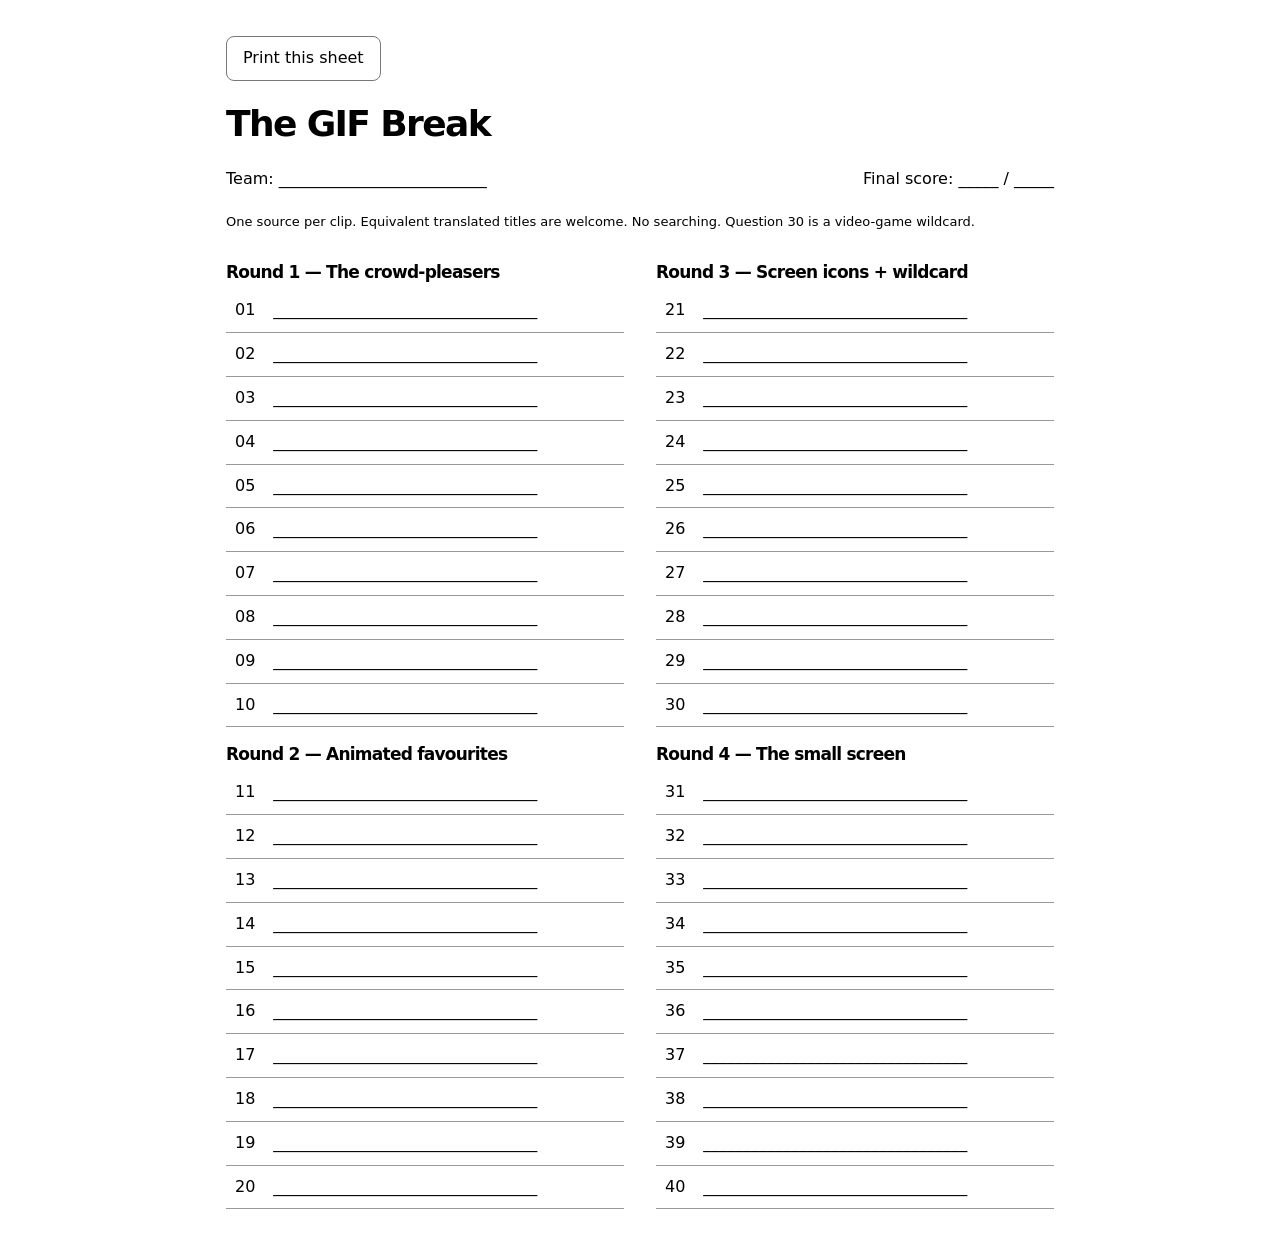
==== answer-sheet.html @ 268ebf19 "Prepare validated static GIF quiz for GitHub Pages" ====
<!doctype html><html lang="en"><head><meta charset="utf-8"><meta name="viewport" content="width=device-width,initial-scale=1"><meta name="robots" content="noindex,nofollow"><title>The GIF Break — team answer sheet</title><link rel="stylesheet" href="styles.css"></head><body class="print-body"><button onclick="window.print()">Print this sheet</button><h1>The GIF Break</h1><div class="sheet-top"><span>Team: __________________________</span><span>Final score: _____ / _____</span></div><p class="small">One source per clip. Equivalent translated titles are welcome. No searching. Question 30 is a video-game wildcard.</p><div class="answer-grid"><div><h2 style="font-size:17px;margin:18px 0 8px">Round 1 — The crowd-pleasers</h2><table><tbody><tr><td>01</td><td>_________________________________</td></tr><tr><td>02</td><td>_________________________________</td></tr><tr><td>03</td><td>_________________________________</td></tr><tr><td>04</td><td>_________________________________</td></tr><tr><td>05</td><td>_________________________________</td></tr><tr><td>06</td><td>_________________________________</td></tr><tr><td>07</td><td>_________________________________</td></tr><tr><td>08</td><td>_________________________________</td></tr><tr><td>09</td><td>_________________________________</td></tr><tr><td>10</td><td>_________________________________</td></tr></tbody></table><h2 style="font-size:17px;margin:18px 0 8px">Round 2 — Animated favourites</h2><table><tbody><tr><td>11</td><td>_________________________________</td></tr><tr><td>12</td><td>_________________________________</td></tr><tr><td>13</td><td>_________________________________</td></tr><tr><td>14</td><td>_________________________________</td></tr><tr><td>15</td><td>_________________________________</td></tr><tr><td>16</td><td>_________________________________</td></tr><tr><td>17</td><td>_________________________________</td></tr><tr><td>18</td><td>_________________________________</td></tr><tr><td>19</td><td>_________________________________</td></tr><tr><td>20</td><td>_________________________________</td></tr></tbody></table></div><div><h2 style="font-size:17px;margin:18px 0 8px">Round 3 — Screen icons + wildcard</h2><table><tbody><tr><td>21</td><td>_________________________________</td></tr><tr><td>22</td><td>_________________________________</td></tr><tr><td>23</td><td>_________________________________</td></tr><tr><td>24</td><td>_________________________________</td></tr><tr><td>25</td><td>_________________________________</td></tr><tr><td>26</td><td>_________________________________</td></tr><tr><td>27</td><td>_________________________________</td></tr><tr><td>28</td><td>_________________________________</td></tr><tr><td>29</td><td>_________________________________</td></tr><tr><td>30</td><td>_________________________________</td></tr></tbody></table><h2 style="font-size:17px;margin:18px 0 8px">Round 4 — The small screen</h2><table><tbody><tr><td>31</td><td>_________________________________</td></tr><tr><td>32</td><td>_________________________________</td></tr><tr><td>33</td><td>_________________________________</td></tr><tr><td>34</td><td>_________________________________</td></tr><tr><td>35</td><td>_________________________________</td></tr><tr><td>36</td><td>_________________________________</td></tr><tr><td>37</td><td>_________________________________</td></tr><tr><td>38</td><td>_________________________________</td></tr><tr><td>39</td><td>_________________________________</td></tr><tr><td>40</td><td>_________________________________</td></tr></tbody></table></div></div></body></html>
---- styles.css ----
:root{color-scheme:dark;--bg:#101112;--panel:#191b1d;--line:#35383a;--text:#f4f1eb;--muted:#abb0b1;--dark:#111213;--max:1180px;font-family:Inter,ui-sans-serif,system-ui,-apple-system,BlinkMacSystemFont,"Segoe UI",sans-serif}
*{box-sizing:border-box}body{margin:0;background:var(--bg);color:var(--text);line-height:1.55}button,input,select,textarea{font:inherit}button,.button{border:1px solid var(--line);background:transparent;color:inherit;cursor:pointer;padding:.65rem 1rem;border-radius:8px;line-height:1.4;text-decoration:none;display:inline-block}button:hover,.button:hover{border-color:var(--text);background:#242628}button:focus-visible,a:focus-visible,input:focus-visible,select:focus-visible,textarea:focus-visible{outline:3px solid var(--text);outline-offset:4px}button:disabled{opacity:.4;cursor:not-allowed}a{color:inherit;text-underline-offset:4px}h1,h2,p{margin-top:0}h1,h2{letter-spacing:-.045em;line-height:1.06}h1{font-size:clamp(3rem,7vw,6.6rem);font-weight:650}h2{font-size:2rem}main,.topbar,footer{max-width:var(--max);margin:auto}.topbar{padding:30px 0;display:flex;align-items:center;justify-content:space-between;border-bottom:1px solid var(--line);gap:20px}.brand{font-size:14px;font-weight:750;letter-spacing:.1em;text-decoration:none}.brand span{display:block;font-size:11px;color:var(--muted);letter-spacing:0;font-weight:400;margin-top:4px}nav{display:flex;gap:8px;flex-wrap:wrap}main{padding:56px 0 36px}.eyebrow{font-size:12px;letter-spacing:.16em;font-weight:650;color:var(--muted);text-transform:uppercase}.hero{position:relative}.hero h1{margin-bottom:28px}.lead{font-size:clamp(1rem,2.2vw,1.35rem);color:var(--muted);margin-bottom:44px}.round-grid{display:grid;grid-template-columns:repeat(4,1fr);gap:12px;margin-bottom:32px}.round-card{border:1px solid var(--line);padding:24px 20px;border-radius:12px}.round-card .number{display:block;font-size:12px;color:var(--muted);margin-bottom:28px}.round-card h2{font-size:19px;letter-spacing:-.02em}.round-card p{font-size:13px;color:var(--muted);margin-bottom:0}.setup-grid{display:grid;grid-template-columns:1.15fr 1fr;gap:20px}.panel{background:var(--panel);border:1px solid var(--line);padding:30px;border-radius:12px}.panel h2{margin-bottom:24px}.panel label{display:block;font-size:13px;margin-bottom:9px}.panel textarea{width:100%;resize:vertical;background:var(--bg);color:var(--text);padding:12px;border:1px solid var(--line);border-radius:8px}.setup-options{display:flex;align-items:center;gap:20px;margin:20px 0}.setup-options label{margin:0}select,input{border:1px solid var(--line);color:var(--text);background:var(--bg);padding:8px 12px;border-radius:6px}.primary{background:var(--text);color:var(--dark);border-color:var(--text);font-weight:650}.primary:hover{background:#dcdad4;color:var(--dark)}.actions{display:flex;flex-wrap:wrap;gap:8px}.small{font-size:13px}.muted{color:var(--muted)}.rules p{max-width:50ch}.game-heading{display:flex;align-items:center;justify-content:space-between;gap:20px;margin-bottom:18px}.game-heading h1{font-size:clamp(1.8rem,4.2vw,3rem);margin:0}.timer-box{text-align:right;min-width:125px}.timer-box span{font-size:56px;line-height:1;font-variant-numeric:tabular-nums;display:block;font-weight:650;letter-spacing:-.06em}.timer-box small{color:var(--muted);font-size:11px}.progress-track{height:2px;background:var(--line);margin-bottom:22px}.progress-track div{height:2px;background:var(--text);width:0}.stage{height:min(51vh,500px);min-height:220px;background:#070809;border:1px solid var(--line);border-radius:14px;display:flex;align-items:center;justify-content:center;overflow:hidden}.stage img{width:100%;height:100%;object-fit:contain}.media-message{text-align:center;padding:24px;max-width:600px;color:var(--muted)}.media-message p{font-size:20px}.clue-line{min-height:42px;display:flex;justify-content:space-between;gap:16px;font-size:14px;padding-top:12px}.clue-line p{margin-bottom:8px}.answer-panel{padding:22px 24px;background:var(--panel);border:1px solid var(--line);border-radius:12px;margin:0 0 18px}.answer-panel h2{font-size:clamp(1.6rem,3vw,2.4rem);margin:0 0 10px}.answer-panel p{margin-bottom:8px}.answer-panel .eyebrow{font-size:10px;margin-bottom:10px}#acceptedText{font-size:13px}#sceneText,.answer-panel a{font-size:12px}.award-heading{font-size:12px;color:var(--muted);margin-top:20px;margin-bottom:8px}.award-buttons{display:flex;gap:8px;flex-wrap:wrap}.award-buttons button[aria-pressed=true]{background:var(--text);color:var(--dark)}.game-controls{display:flex;justify-content:space-between;gap:14px;flex-wrap:wrap}.secondary-controls button{font-size:12px}.keyboard{font-size:11px;margin-top:20px}.status{font-size:13px;min-height:20px;margin:10px 0 0}.score-row{display:flex;justify-content:space-between;align-items:center;border-top:1px solid var(--line);padding:18px 0;gap:24px}.score-row .points{font-size:32px;font-weight:650;font-variant-numeric:tabular-nums}.score-row .rank{color:var(--muted);margin-right:18px}#finalScores{max-width:720px;margin:36px 0}dialog{background:var(--panel);color:var(--text);border:1px solid var(--line);border-radius:14px;max-width:600px;width:calc(100% - 40px);padding:28px}dialog::backdrop{background:#000b}.dialog-heading{display:flex;justify-content:space-between;gap:20px;align-items:center;margin-bottom:12px}.dialog-heading h2{margin:0;font-size:26px}footer{display:flex;justify-content:space-between;border-top:1px solid var(--line);padding:20px 0 30px;font-size:11px;color:var(--muted);gap:20px}.review-heading{max-width:800px}.review-toolbar{display:flex;flex-wrap:wrap;gap:12px;align-items:center;margin:24px 0}.review-list{display:grid;grid-template-columns:repeat(2,1fr);gap:18px}.review-item{background:var(--panel);padding:22px;border:1px solid var(--line);border-radius:12px}.review-item h2{font-size:22px;margin-bottom:10px}.review-image{height:220px;background:#070809;margin:16px 0;display:flex;align-items:center;justify-content:center}.review-image img{max-width:100%;max-height:100%;object-fit:contain}.review-item label{display:flex;align-items:flex-start;gap:10px;font-size:13px;margin-top:18px}.review-item .review-note{font-size:12px;color:var(--muted)}.review-item .status{font-size:12px}.review-item .media-links{display:flex;flex-wrap:wrap;gap:16px;font-size:12px}input[type=checkbox]{margin-top:5px;accent-color:#eee}.print-body{background:white;color:black;padding:36px;max-width:900px;margin:auto}.print-body h1{font-size:36px}.answer-grid{display:grid;grid-template-columns:1fr 1fr;gap:32px}.answer-grid table{width:100%;border-collapse:collapse}.answer-grid td,.answer-grid th{border-bottom:1px solid #999;text-align:left;padding:9px}.answer-grid td:first-child{width:35px}.print-body button{color:black;border-color:#777;margin-bottom:24px}.sheet-top{display:flex;justify-content:space-between;margin-bottom:20px}.check-warning{border-left:2px solid var(--muted);padding-left:16px;color:var(--muted);font-size:13px}[hidden]{display:none!important}
@media(max-width:1240px){.topbar,main,footer{margin-left:28px;margin-right:28px}}@media(max-width:760px){.topbar{padding:20px 0;align-items:flex-start}.brand span{display:none}nav{justify-content:flex-end}nav button,nav .button{font-size:11px;padding:6px 9px;min-height:44px;display:flex;align-items:center}.topbar,main,footer{margin-left:18px;margin-right:18px}main{padding-top:34px}.round-grid{grid-template-columns:repeat(2,1fr)}.setup-grid,.review-list{grid-template-columns:1fr}.round-card{padding:18px}.round-card .number{margin-bottom:18px}.round-card h2{font-size:17px}.panel{padding:23px}.game-heading h1{font-size:25px}.timer-box{min-width:80px}.timer-box span{font-size:44px}.stage{height:37vh;min-height:210px}.game-controls .actions{width:100%}.game-controls button{flex:1;font-size:12px;padding:9px}.clue-line{font-size:12px;display:block}.answer-panel{padding:18px}.answer-panel h2{font-size:25px}.keyboard{display:none}footer{font-size:10px}.print-body{padding:18px}}@media(prefers-reduced-motion:reduce){*{scroll-behavior:auto!important;transition:none!important;animation:none!important}}@media print{.print-body{padding:0}.print-body button{display:none}.answer-grid td{height:29px;padding:4px}.answer-grid{gap:30px}.print-body h1{font-size:28px}@page{size:A4;margin:14mm}}
@media(min-width:761px){body:has(#game:not([hidden])) .topbar{padding-top:16px;padding-bottom:16px}body:has(#game:not([hidden])) main{padding-top:24px}}
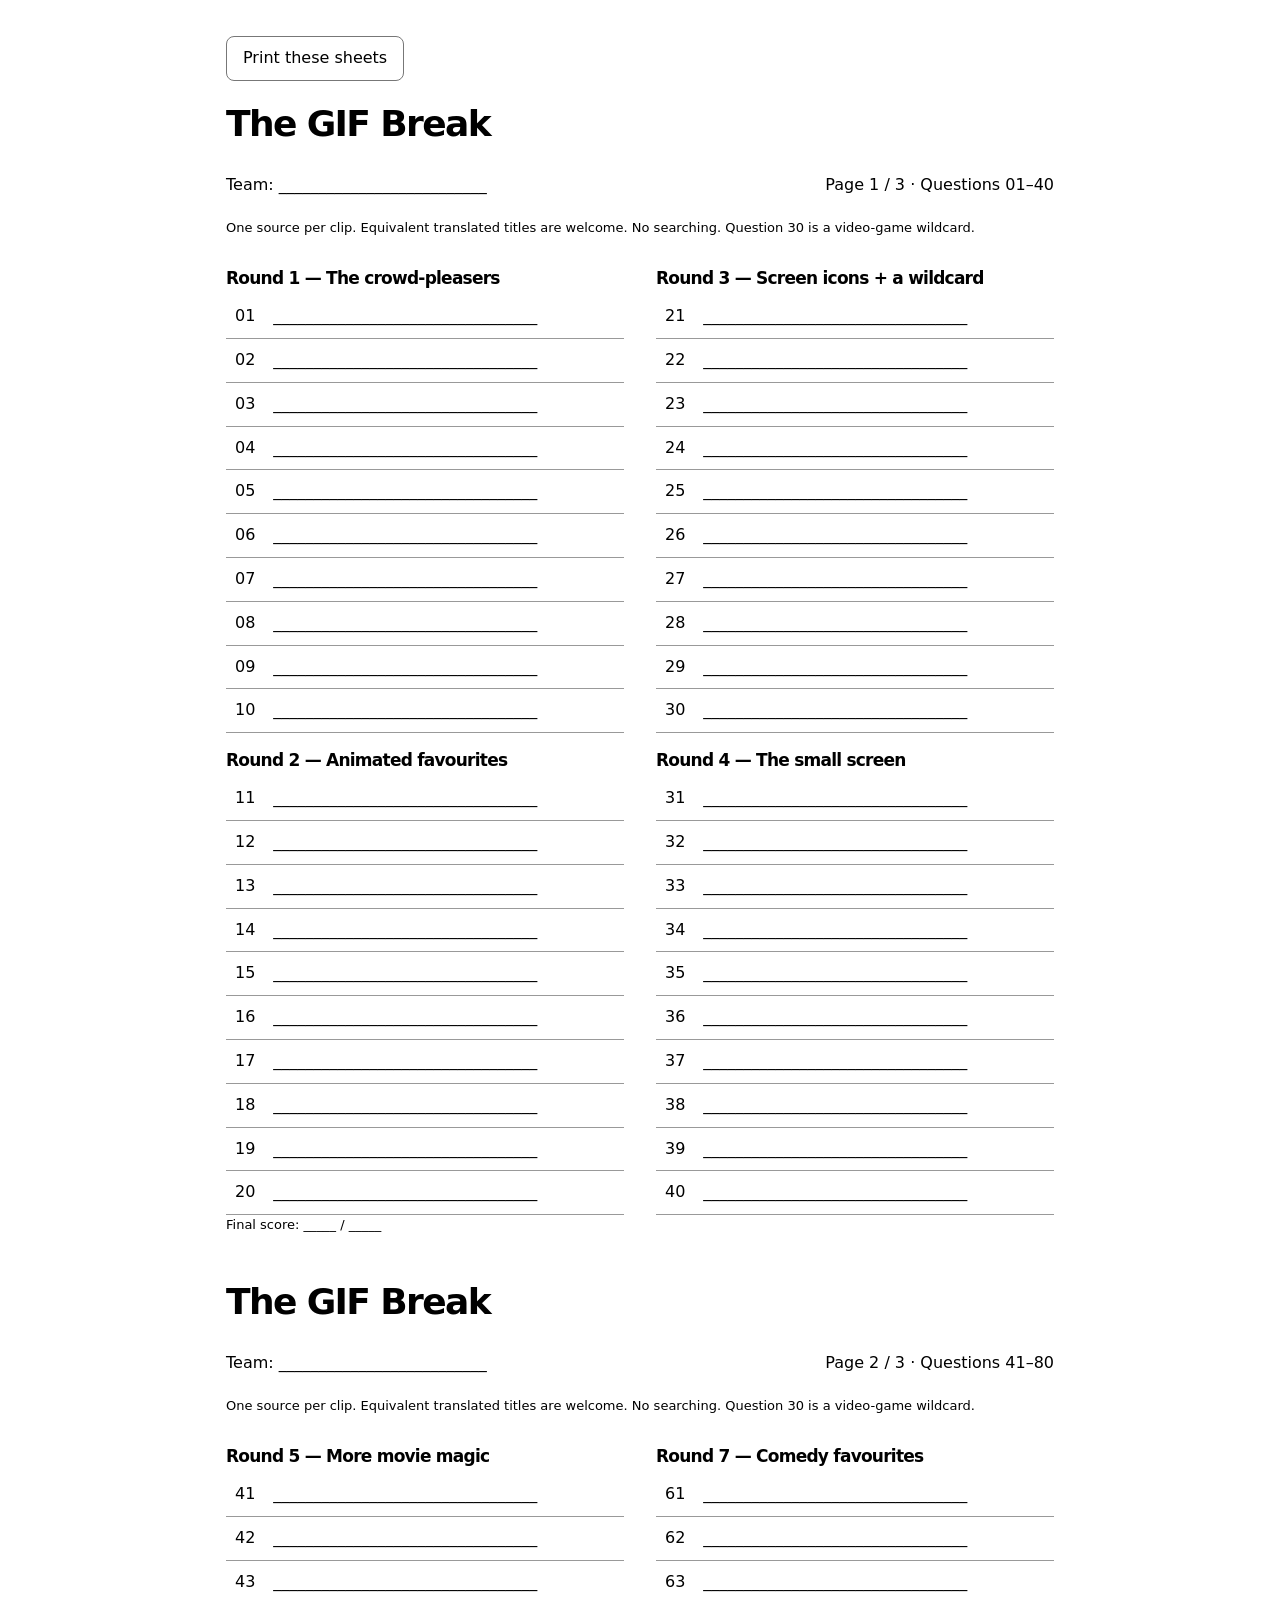
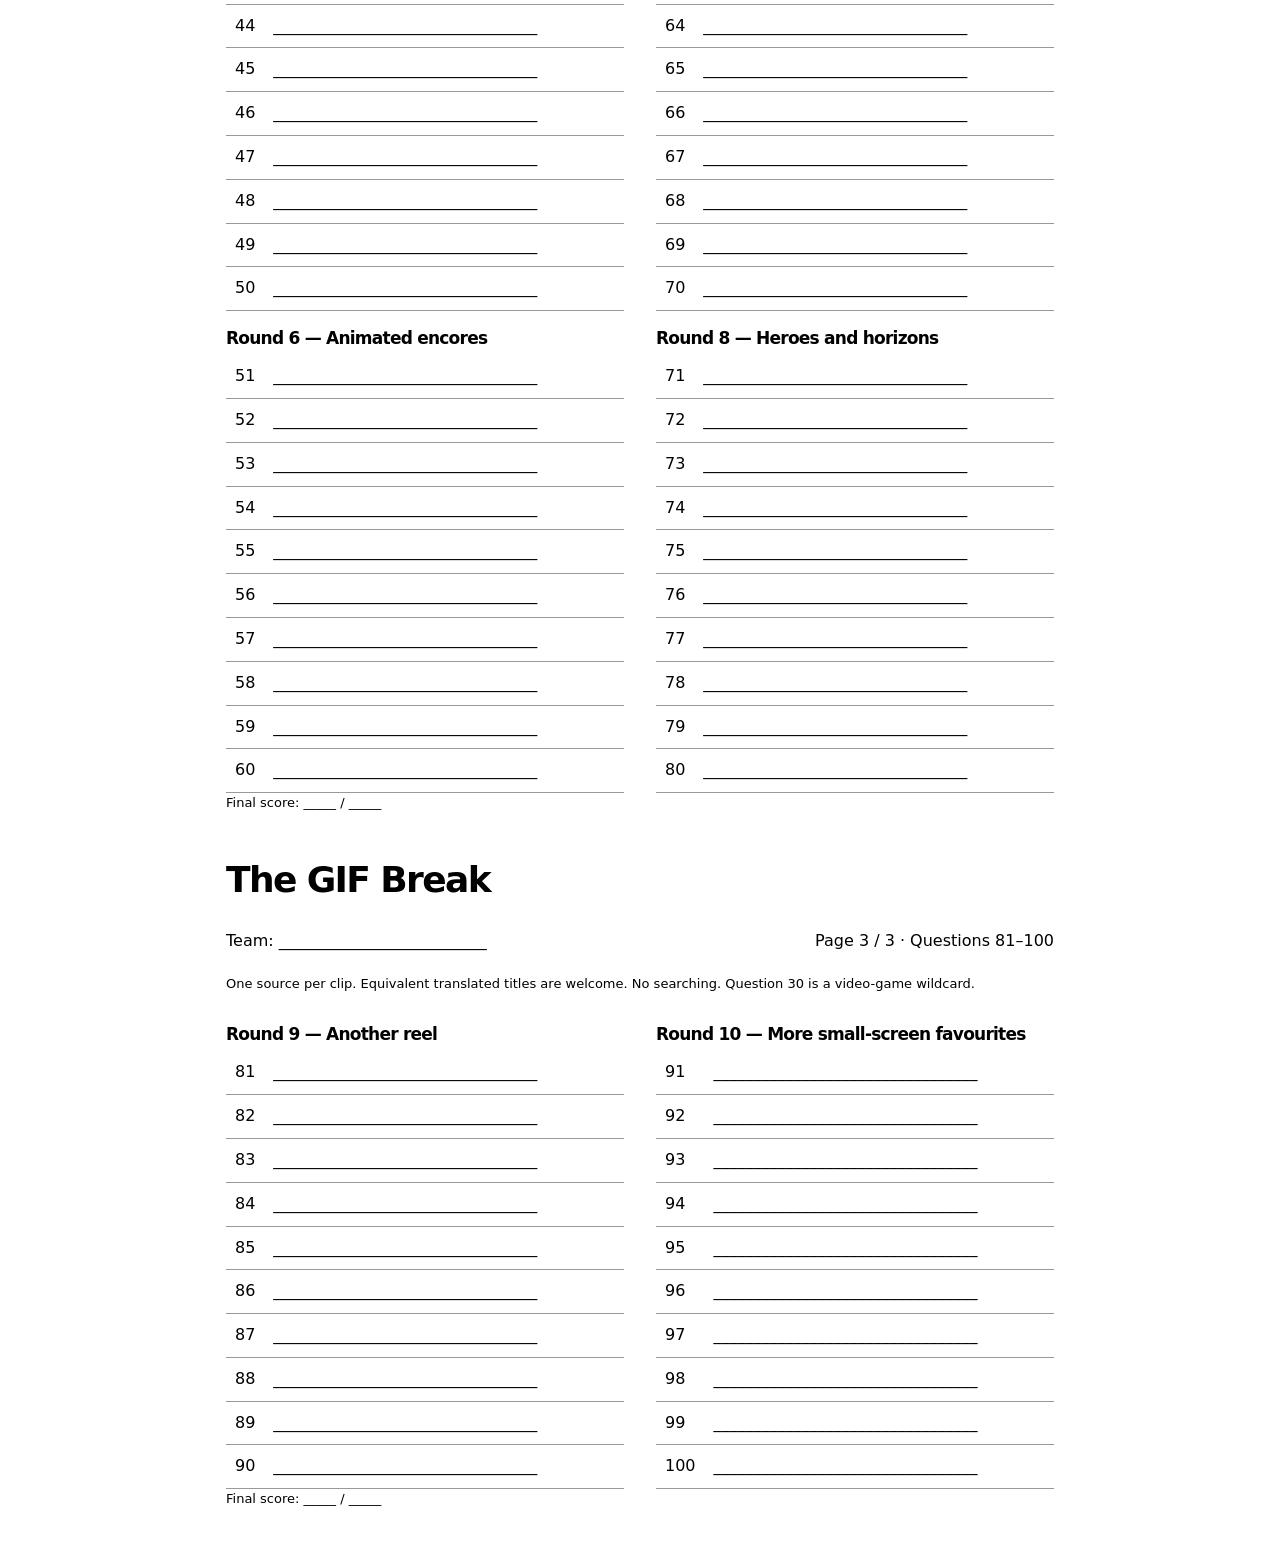
==== commit c54d9579: "Expand the quiz to 100 screened GIFs in ten rounds" ====
--- a/answer-sheet.html
+++ b/answer-sheet.html
@@ -1 +1,146 @@
-<!doctype html><html lang="en"><head><meta charset="utf-8"><meta name="viewport" content="width=device-width,initial-scale=1"><meta name="robots" content="noindex,nofollow"><title>The GIF Break — team answer sheet</title><link rel="stylesheet" href="styles.css"></head><body class="print-body"><button onclick="window.print()">Print this sheet</button><h1>The GIF Break</h1><div class="sheet-top"><span>Team: __________________________</span><span>Final score: _____ / _____</span></div><p class="small">One source per clip. Equivalent translated titles are welcome. No searching. Question 30 is a video-game wildcard.</p><div class="answer-grid"><div><h2 style="font-size:17px;margin:18px 0 8px">Round 1 — The crowd-pleasers</h2><table><tbody><tr><td>01</td><td>_________________________________</td></tr><tr><td>02</td><td>_________________________________</td></tr><tr><td>03</td><td>_________________________________</td></tr><tr><td>04</td><td>_________________________________</td></tr><tr><td>05</td><td>_________________________________</td></tr><tr><td>06</td><td>_________________________________</td></tr><tr><td>07</td><td>_________________________________</td></tr><tr><td>08</td><td>_________________________________</td></tr><tr><td>09</td><td>_________________________________</td></tr><tr><td>10</td><td>_________________________________</td></tr></tbody></table><h2 style="font-size:17px;margin:18px 0 8px">Round 2 — Animated favourites</h2><table><tbody><tr><td>11</td><td>_________________________________</td></tr><tr><td>12</td><td>_________________________________</td></tr><tr><td>13</td><td>_________________________________</td></tr><tr><td>14</td><td>_________________________________</td></tr><tr><td>15</td><td>_________________________________</td></tr><tr><td>16</td><td>_________________________________</td></tr><tr><td>17</td><td>_________________________________</td></tr><tr><td>18</td><td>_________________________________</td></tr><tr><td>19</td><td>_________________________________</td></tr><tr><td>20</td><td>_________________________________</td></tr></tbody></table></div><div><h2 style="font-size:17px;margin:18px 0 8px">Round 3 — Screen icons + wildcard</h2><table><tbody><tr><td>21</td><td>_________________________________</td></tr><tr><td>22</td><td>_________________________________</td></tr><tr><td>23</td><td>_________________________________</td></tr><tr><td>24</td><td>_________________________________</td></tr><tr><td>25</td><td>_________________________________</td></tr><tr><td>26</td><td>_________________________________</td></tr><tr><td>27</td><td>_________________________________</td></tr><tr><td>28</td><td>_________________________________</td></tr><tr><td>29</td><td>_________________________________</td></tr><tr><td>30</td><td>_________________________________</td></tr></tbody></table><h2 style="font-size:17px;margin:18px 0 8px">Round 4 — The small screen</h2><table><tbody><tr><td>31</td><td>_________________________________</td></tr><tr><td>32</td><td>_________________________________</td></tr><tr><td>33</td><td>_________________________________</td></tr><tr><td>34</td><td>_________________________________</td></tr><tr><td>35</td><td>_________________________________</td></tr><tr><td>36</td><td>_________________________________</td></tr><tr><td>37</td><td>_________________________________</td></tr><tr><td>38</td><td>_________________________________</td></tr><tr><td>39</td><td>_________________________________</td></tr><tr><td>40</td><td>_________________________________</td></tr></tbody></table></div></div></body></html>+<!doctype html><html lang="en"><head><meta charset="utf-8"><meta name="viewport" content="width=device-width,initial-scale=1"><meta name="robots" content="noindex,nofollow"><title>The GIF Break — team answer sheet</title><link rel="stylesheet" href="styles.css"></head><body class="print-body"><button onclick="window.print()">Print these sheets</button>
+<section class="print-page"><h1>The GIF Break</h1>
+<div class="sheet-top"><span>Team: __________________________</span><span>Page 1 / 3 · Questions 01–40</span></div>
+<p class="small">One source per clip. Equivalent translated titles are welcome. No searching. Question 30 is a video-game wildcard.</p><div class="answer-grid">
+<div>
+<h2 class="sheet-round">Round 1 — The crowd-pleasers</h2><table><tbody>
+<tr><td>01</td><td>_________________________________</td></tr>
+<tr><td>02</td><td>_________________________________</td></tr>
+<tr><td>03</td><td>_________________________________</td></tr>
+<tr><td>04</td><td>_________________________________</td></tr>
+<tr><td>05</td><td>_________________________________</td></tr>
+<tr><td>06</td><td>_________________________________</td></tr>
+<tr><td>07</td><td>_________________________________</td></tr>
+<tr><td>08</td><td>_________________________________</td></tr>
+<tr><td>09</td><td>_________________________________</td></tr>
+<tr><td>10</td><td>_________________________________</td></tr>
+</tbody></table>
+<h2 class="sheet-round">Round 2 — Animated favourites</h2><table><tbody>
+<tr><td>11</td><td>_________________________________</td></tr>
+<tr><td>12</td><td>_________________________________</td></tr>
+<tr><td>13</td><td>_________________________________</td></tr>
+<tr><td>14</td><td>_________________________________</td></tr>
+<tr><td>15</td><td>_________________________________</td></tr>
+<tr><td>16</td><td>_________________________________</td></tr>
+<tr><td>17</td><td>_________________________________</td></tr>
+<tr><td>18</td><td>_________________________________</td></tr>
+<tr><td>19</td><td>_________________________________</td></tr>
+<tr><td>20</td><td>_________________________________</td></tr>
+</tbody></table>
+</div>
+<div>
+<h2 class="sheet-round">Round 3 — Screen icons + a wildcard</h2><table><tbody>
+<tr><td>21</td><td>_________________________________</td></tr>
+<tr><td>22</td><td>_________________________________</td></tr>
+<tr><td>23</td><td>_________________________________</td></tr>
+<tr><td>24</td><td>_________________________________</td></tr>
+<tr><td>25</td><td>_________________________________</td></tr>
+<tr><td>26</td><td>_________________________________</td></tr>
+<tr><td>27</td><td>_________________________________</td></tr>
+<tr><td>28</td><td>_________________________________</td></tr>
+<tr><td>29</td><td>_________________________________</td></tr>
+<tr><td>30</td><td>_________________________________</td></tr>
+</tbody></table>
+<h2 class="sheet-round">Round 4 — The small screen</h2><table><tbody>
+<tr><td>31</td><td>_________________________________</td></tr>
+<tr><td>32</td><td>_________________________________</td></tr>
+<tr><td>33</td><td>_________________________________</td></tr>
+<tr><td>34</td><td>_________________________________</td></tr>
+<tr><td>35</td><td>_________________________________</td></tr>
+<tr><td>36</td><td>_________________________________</td></tr>
+<tr><td>37</td><td>_________________________________</td></tr>
+<tr><td>38</td><td>_________________________________</td></tr>
+<tr><td>39</td><td>_________________________________</td></tr>
+<tr><td>40</td><td>_________________________________</td></tr>
+</tbody></table>
+</div>
+</div><p class="small">Final score: _____ / _____</p></section>
+<section class="print-page"><h1>The GIF Break</h1>
+<div class="sheet-top"><span>Team: __________________________</span><span>Page 2 / 3 · Questions 41–80</span></div>
+<p class="small">One source per clip. Equivalent translated titles are welcome. No searching. Question 30 is a video-game wildcard.</p><div class="answer-grid">
+<div>
+<h2 class="sheet-round">Round 5 — More movie magic</h2><table><tbody>
+<tr><td>41</td><td>_________________________________</td></tr>
+<tr><td>42</td><td>_________________________________</td></tr>
+<tr><td>43</td><td>_________________________________</td></tr>
+<tr><td>44</td><td>_________________________________</td></tr>
+<tr><td>45</td><td>_________________________________</td></tr>
+<tr><td>46</td><td>_________________________________</td></tr>
+<tr><td>47</td><td>_________________________________</td></tr>
+<tr><td>48</td><td>_________________________________</td></tr>
+<tr><td>49</td><td>_________________________________</td></tr>
+<tr><td>50</td><td>_________________________________</td></tr>
+</tbody></table>
+<h2 class="sheet-round">Round 6 — Animated encores</h2><table><tbody>
+<tr><td>51</td><td>_________________________________</td></tr>
+<tr><td>52</td><td>_________________________________</td></tr>
+<tr><td>53</td><td>_________________________________</td></tr>
+<tr><td>54</td><td>_________________________________</td></tr>
+<tr><td>55</td><td>_________________________________</td></tr>
+<tr><td>56</td><td>_________________________________</td></tr>
+<tr><td>57</td><td>_________________________________</td></tr>
+<tr><td>58</td><td>_________________________________</td></tr>
+<tr><td>59</td><td>_________________________________</td></tr>
+<tr><td>60</td><td>_________________________________</td></tr>
+</tbody></table>
+</div>
+<div>
+<h2 class="sheet-round">Round 7 — Comedy favourites</h2><table><tbody>
+<tr><td>61</td><td>_________________________________</td></tr>
+<tr><td>62</td><td>_________________________________</td></tr>
+<tr><td>63</td><td>_________________________________</td></tr>
+<tr><td>64</td><td>_________________________________</td></tr>
+<tr><td>65</td><td>_________________________________</td></tr>
+<tr><td>66</td><td>_________________________________</td></tr>
+<tr><td>67</td><td>_________________________________</td></tr>
+<tr><td>68</td><td>_________________________________</td></tr>
+<tr><td>69</td><td>_________________________________</td></tr>
+<tr><td>70</td><td>_________________________________</td></tr>
+</tbody></table>
+<h2 class="sheet-round">Round 8 — Heroes and horizons</h2><table><tbody>
+<tr><td>71</td><td>_________________________________</td></tr>
+<tr><td>72</td><td>_________________________________</td></tr>
+<tr><td>73</td><td>_________________________________</td></tr>
+<tr><td>74</td><td>_________________________________</td></tr>
+<tr><td>75</td><td>_________________________________</td></tr>
+<tr><td>76</td><td>_________________________________</td></tr>
+<tr><td>77</td><td>_________________________________</td></tr>
+<tr><td>78</td><td>_________________________________</td></tr>
+<tr><td>79</td><td>_________________________________</td></tr>
+<tr><td>80</td><td>_________________________________</td></tr>
+</tbody></table>
+</div>
+</div><p class="small">Final score: _____ / _____</p></section>
+<section class="print-page"><h1>The GIF Break</h1>
+<div class="sheet-top"><span>Team: __________________________</span><span>Page 3 / 3 · Questions 81–100</span></div>
+<p class="small">One source per clip. Equivalent translated titles are welcome. No searching. Question 30 is a video-game wildcard.</p><div class="answer-grid">
+<div>
+<h2 class="sheet-round">Round 9 — Another reel</h2><table><tbody>
+<tr><td>81</td><td>_________________________________</td></tr>
+<tr><td>82</td><td>_________________________________</td></tr>
+<tr><td>83</td><td>_________________________________</td></tr>
+<tr><td>84</td><td>_________________________________</td></tr>
+<tr><td>85</td><td>_________________________________</td></tr>
+<tr><td>86</td><td>_________________________________</td></tr>
+<tr><td>87</td><td>_________________________________</td></tr>
+<tr><td>88</td><td>_________________________________</td></tr>
+<tr><td>89</td><td>_________________________________</td></tr>
+<tr><td>90</td><td>_________________________________</td></tr>
+</tbody></table>
+</div>
+<div>
+<h2 class="sheet-round">Round 10 — More small-screen favourites</h2><table><tbody>
+<tr><td>91</td><td>_________________________________</td></tr>
+<tr><td>92</td><td>_________________________________</td></tr>
+<tr><td>93</td><td>_________________________________</td></tr>
+<tr><td>94</td><td>_________________________________</td></tr>
+<tr><td>95</td><td>_________________________________</td></tr>
+<tr><td>96</td><td>_________________________________</td></tr>
+<tr><td>97</td><td>_________________________________</td></tr>
+<tr><td>98</td><td>_________________________________</td></tr>
+<tr><td>99</td><td>_________________________________</td></tr>
+<tr><td>100</td><td>_________________________________</td></tr>
+</tbody></table>
+</div>
+</div><p class="small">Final score: _____ / _____</p></section>
+</body></html>
--- a/styles.css
+++ b/styles.css
@@ -2,3 +2,5 @@
 *{box-sizing:border-box}body{margin:0;background:var(--bg);color:var(--text);line-height:1.55}button,input,select,textarea{font:inherit}button,.button{border:1px solid var(--line);background:transparent;color:inherit;cursor:pointer;padding:.65rem 1rem;border-radius:8px;line-height:1.4;text-decoration:none;display:inline-block}button:hover,.button:hover{border-color:var(--text);background:#242628}button:focus-visible,a:focus-visible,input:focus-visible,select:focus-visible,textarea:focus-visible{outline:3px solid var(--text);outline-offset:4px}button:disabled{opacity:.4;cursor:not-allowed}a{color:inherit;text-underline-offset:4px}h1,h2,p{margin-top:0}h1,h2{letter-spacing:-.045em;line-height:1.06}h1{font-size:clamp(3rem,7vw,6.6rem);font-weight:650}h2{font-size:2rem}main,.topbar,footer{max-width:var(--max);margin:auto}.topbar{padding:30px 0;display:flex;align-items:center;justify-content:space-between;border-bottom:1px solid var(--line);gap:20px}.brand{font-size:14px;font-weight:750;letter-spacing:.1em;text-decoration:none}.brand span{display:block;font-size:11px;color:var(--muted);letter-spacing:0;font-weight:400;margin-top:4px}nav{display:flex;gap:8px;flex-wrap:wrap}main{padding:56px 0 36px}.eyebrow{font-size:12px;letter-spacing:.16em;font-weight:650;color:var(--muted);text-transform:uppercase}.hero{position:relative}.hero h1{margin-bottom:28px}.lead{font-size:clamp(1rem,2.2vw,1.35rem);color:var(--muted);margin-bottom:44px}.round-grid{display:grid;grid-template-columns:repeat(4,1fr);gap:12px;margin-bottom:32px}.round-card{border:1px solid var(--line);padding:24px 20px;border-radius:12px}.round-card .number{display:block;font-size:12px;color:var(--muted);margin-bottom:28px}.round-card h2{font-size:19px;letter-spacing:-.02em}.round-card p{font-size:13px;color:var(--muted);margin-bottom:0}.setup-grid{display:grid;grid-template-columns:1.15fr 1fr;gap:20px}.panel{background:var(--panel);border:1px solid var(--line);padding:30px;border-radius:12px}.panel h2{margin-bottom:24px}.panel label{display:block;font-size:13px;margin-bottom:9px}.panel textarea{width:100%;resize:vertical;background:var(--bg);color:var(--text);padding:12px;border:1px solid var(--line);border-radius:8px}.setup-options{display:flex;align-items:center;gap:20px;margin:20px 0}.setup-options label{margin:0}select,input{border:1px solid var(--line);color:var(--text);background:var(--bg);padding:8px 12px;border-radius:6px}.primary{background:var(--text);color:var(--dark);border-color:var(--text);font-weight:650}.primary:hover{background:#dcdad4;color:var(--dark)}.actions{display:flex;flex-wrap:wrap;gap:8px}.small{font-size:13px}.muted{color:var(--muted)}.rules p{max-width:50ch}.game-heading{display:flex;align-items:center;justify-content:space-between;gap:20px;margin-bottom:18px}.game-heading h1{font-size:clamp(1.8rem,4.2vw,3rem);margin:0}.timer-box{text-align:right;min-width:125px}.timer-box span{font-size:56px;line-height:1;font-variant-numeric:tabular-nums;display:block;font-weight:650;letter-spacing:-.06em}.timer-box small{color:var(--muted);font-size:11px}.progress-track{height:2px;background:var(--line);margin-bottom:22px}.progress-track div{height:2px;background:var(--text);width:0}.stage{height:min(51vh,500px);min-height:220px;background:#070809;border:1px solid var(--line);border-radius:14px;display:flex;align-items:center;justify-content:center;overflow:hidden}.stage img{width:100%;height:100%;object-fit:contain}.media-message{text-align:center;padding:24px;max-width:600px;color:var(--muted)}.media-message p{font-size:20px}.clue-line{min-height:42px;display:flex;justify-content:space-between;gap:16px;font-size:14px;padding-top:12px}.clue-line p{margin-bottom:8px}.answer-panel{padding:22px 24px;background:var(--panel);border:1px solid var(--line);border-radius:12px;margin:0 0 18px}.answer-panel h2{font-size:clamp(1.6rem,3vw,2.4rem);margin:0 0 10px}.answer-panel p{margin-bottom:8px}.answer-panel .eyebrow{font-size:10px;margin-bottom:10px}#acceptedText{font-size:13px}#sceneText,.answer-panel a{font-size:12px}.award-heading{font-size:12px;color:var(--muted);margin-top:20px;margin-bottom:8px}.award-buttons{display:flex;gap:8px;flex-wrap:wrap}.award-buttons button[aria-pressed=true]{background:var(--text);color:var(--dark)}.game-controls{display:flex;justify-content:space-between;gap:14px;flex-wrap:wrap}.secondary-controls button{font-size:12px}.keyboard{font-size:11px;margin-top:20px}.status{font-size:13px;min-height:20px;margin:10px 0 0}.score-row{display:flex;justify-content:space-between;align-items:center;border-top:1px solid var(--line);padding:18px 0;gap:24px}.score-row .points{font-size:32px;font-weight:650;font-variant-numeric:tabular-nums}.score-row .rank{color:var(--muted);margin-right:18px}#finalScores{max-width:720px;margin:36px 0}dialog{background:var(--panel);color:var(--text);border:1px solid var(--line);border-radius:14px;max-width:600px;width:calc(100% - 40px);padding:28px}dialog::backdrop{background:#000b}.dialog-heading{display:flex;justify-content:space-between;gap:20px;align-items:center;margin-bottom:12px}.dialog-heading h2{margin:0;font-size:26px}footer{display:flex;justify-content:space-between;border-top:1px solid var(--line);padding:20px 0 30px;font-size:11px;color:var(--muted);gap:20px}.review-heading{max-width:800px}.review-toolbar{display:flex;flex-wrap:wrap;gap:12px;align-items:center;margin:24px 0}.review-list{display:grid;grid-template-columns:repeat(2,1fr);gap:18px}.review-item{background:var(--panel);padding:22px;border:1px solid var(--line);border-radius:12px}.review-item h2{font-size:22px;margin-bottom:10px}.review-image{height:220px;background:#070809;margin:16px 0;display:flex;align-items:center;justify-content:center}.review-image img{max-width:100%;max-height:100%;object-fit:contain}.review-item label{display:flex;align-items:flex-start;gap:10px;font-size:13px;margin-top:18px}.review-item .review-note{font-size:12px;color:var(--muted)}.review-item .status{font-size:12px}.review-item .media-links{display:flex;flex-wrap:wrap;gap:16px;font-size:12px}input[type=checkbox]{margin-top:5px;accent-color:#eee}.print-body{background:white;color:black;padding:36px;max-width:900px;margin:auto}.print-body h1{font-size:36px}.answer-grid{display:grid;grid-template-columns:1fr 1fr;gap:32px}.answer-grid table{width:100%;border-collapse:collapse}.answer-grid td,.answer-grid th{border-bottom:1px solid #999;text-align:left;padding:9px}.answer-grid td:first-child{width:35px}.print-body button{color:black;border-color:#777;margin-bottom:24px}.sheet-top{display:flex;justify-content:space-between;margin-bottom:20px}.check-warning{border-left:2px solid var(--muted);padding-left:16px;color:var(--muted);font-size:13px}[hidden]{display:none!important}
 @media(max-width:1240px){.topbar,main,footer{margin-left:28px;margin-right:28px}}@media(max-width:760px){.topbar{padding:20px 0;align-items:flex-start}.brand span{display:none}nav{justify-content:flex-end}nav button,nav .button{font-size:11px;padding:6px 9px;min-height:44px;display:flex;align-items:center}.topbar,main,footer{margin-left:18px;margin-right:18px}main{padding-top:34px}.round-grid{grid-template-columns:repeat(2,1fr)}.setup-grid,.review-list{grid-template-columns:1fr}.round-card{padding:18px}.round-card .number{margin-bottom:18px}.round-card h2{font-size:17px}.panel{padding:23px}.game-heading h1{font-size:25px}.timer-box{min-width:80px}.timer-box span{font-size:44px}.stage{height:37vh;min-height:210px}.game-controls .actions{width:100%}.game-controls button{flex:1;font-size:12px;padding:9px}.clue-line{font-size:12px;display:block}.answer-panel{padding:18px}.answer-panel h2{font-size:25px}.keyboard{display:none}footer{font-size:10px}.print-body{padding:18px}}@media(prefers-reduced-motion:reduce){*{scroll-behavior:auto!important;transition:none!important;animation:none!important}}@media print{.print-body{padding:0}.print-body button{display:none}.answer-grid td{height:29px;padding:4px}.answer-grid{gap:30px}.print-body h1{font-size:28px}@page{size:A4;margin:14mm}}
 @media(min-width:761px){body:has(#game:not([hidden])) .topbar{padding-top:16px;padding-bottom:16px}body:has(#game:not([hidden])) main{padding-top:24px}}
+.sheet-round{font-size:17px;margin:18px 0 8px}.print-page+.print-page{margin-top:48px}@media print{.print-page{break-after:page;page-break-after:always}.print-page:last-child{break-after:auto;page-break-after:auto}.print-page+.print-page{margin-top:0}.answer-grid tr{break-inside:avoid;page-break-inside:avoid}}
+@media print{:root{color-scheme:light}html,.print-body{background:#fff;color:#000}}
